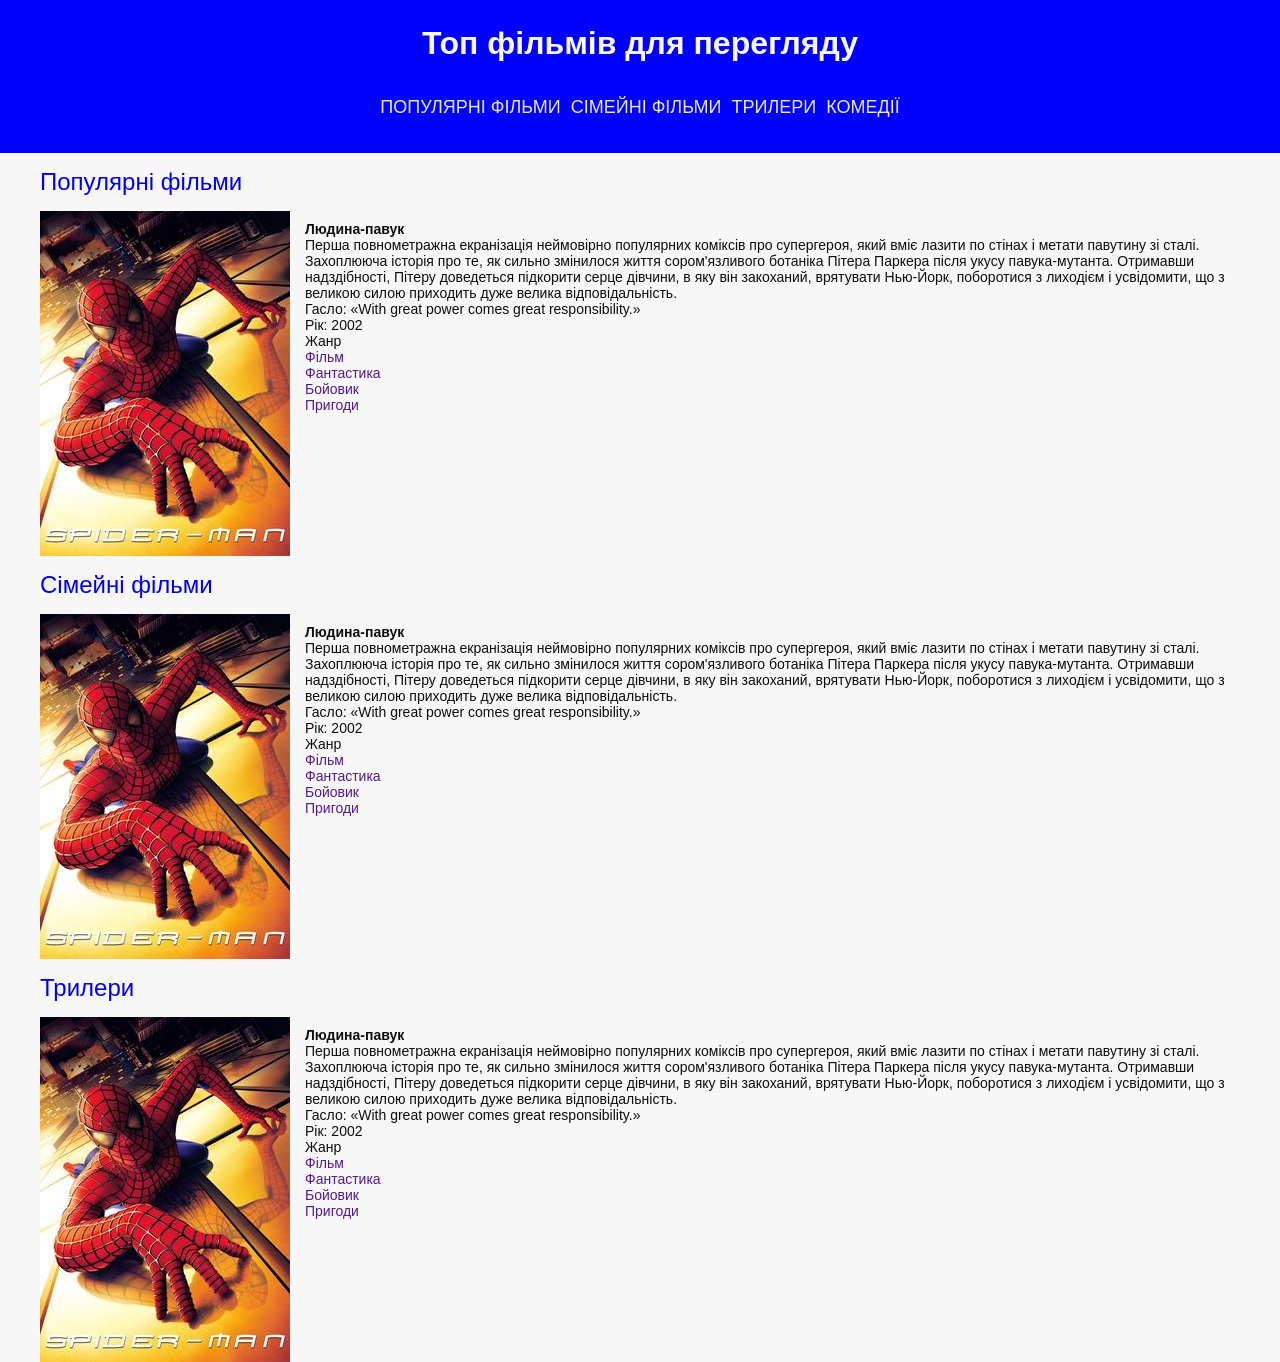
==== movie.html @ f0b96d6a "fix" ====
<!DOCTYPE html>
<html lang="en">
<head>
    <meta charset="UTF-8">
    <meta name="viewport" content="width=device-width, initial-scale=1.0">

    <meta name="description" content="Топ фільми">

    <title>Топ фільми</title>

    <link rel="stylesheet" href="./css/styles.css">


    <!-- Google tag (gtag.js) -->
    <script async src="https://www.googletagmanager.com/gtag/js?id=G-W7173Y56BG"></script>
    <script>
        window.dataLayer = window.dataLayer || [];
        function gtag(){dataLayer.push(arguments);}
        gtag('js', new Date());

        gtag('config', 'G-W7173Y56BG');
    </script>
</head>
<body>

    <div class="wrapper">
        <header class="header">
            <div class="header__container _container">
                <h1 class="header__title">Топ фільмів для перегляду</h1>

                <nav class="nav nav__menu">
                   <ul class="menu__list">
                        <li class="menu__item">
                             <a href="" class="item-menu__link item-link">Популярні фільми</a>
                        </li>
                        <li class="menu__item">
                            <a href="" class="item-menu__link item-link">Сімейні фільми</a>
                        </li>
                        <li class="menu__item">
                            <a href="" class="item-menu__link item-link">Трилери</a>
                        </li>
                        <li class="menu__item">
                            <a href="" class="item-menu__link item-link">Комедії</a>
                        </li>
                   </ul>
                </nav>
            </div>
        </header>

        <main class="main">
            <section id="popular" class="popular__section">
                <div class="popular__container _container">
                    <h2 class="popular__title title">
                        <a href="./popular">Популярні фільми</a>
                       
                    </h2>

                    <article>
                        <div class="movie__card">
                            <div class="img-card__wrap">
                                <img src="./img/spider-man.jpg" alt="Людина-павук" class="movie__img _img">
                            </div>

                            <div class="movie-card__body">
                                <h3 class="movie-card__title">Людина-павук</h3>

                                <p class="info-movie__description">
                                    Перша повнометражна екранізація неймовірно популярних коміксів про супергероя, який вміє лазити по стінах і метати павутину зі сталі. Захоплююча історія про те, як сильно змінилося життя сором'язливого ботаніка Пітера Паркера після укусу павука-мутанта. Отримавши надздібності, Пітеру доведеться підкорити серце дівчини, в яку він закоханий, врятувати Нью-Йорк, поборотися з лиходієм і усвідомити, що з великою силою приходить дуже велика відповідальність.
                                </p>

                                <div class="movir-card__info">
                                    <ul class="movie-info__list">
                                        <li class="info-movie__item">
                                            <span>Гасло:</span>
                                            <span>«With great power comes great responsibility.»</span>
                                        </li>
                                        <li class="info-movie__item">
                                            <span>Рік:</span>
                                            <span>2002</span>
                                        </li>
                                        <li class="info-movie__item">
                                            <span>Жанр</span>
                                            
                                            <ul class="genre__list">
                                                <li class="genre__item">
                                                    <a href="" class="genre__link"><span>Фільм</span></a>
                                                </li>
                                                <li class="genre__item">
                                                    <a href="" class="genre__link"><span>Фантастика</span></a>
                                                </li>
                                                <li class="genre__item">
                                                    <a href="" class="genre__link"><span>Бойовик</span></a>
                                                </li>
                                                <li class="genre__item">
                                                    <a href="" class="genre__link"><span>Пригоди</span></a>
                                                </li>
                                            </ul>
                                        </li>
                                        <li class="info-movie__item">
                                            <span></span>
                                            <span></span>
                                        </li>
                                    </ul>
                                </div>

                                
                            </div>
                        </div>
                    </article>
                </div>
            </section>
            
            <section id="family" class="family__section">
                <div class="family__container _container">
                    <h2 class="family__title title">
                        <a href="./family"> Сімейні фільми</a>
                    </h2>
                    <article>
                        <div class="movie__card">
                            <div class="img-card__wrap">
                                <img src="./img/spider-man.jpg" alt="Людина-павук" class="movie__img _img">
                            </div>

                            <div class="movie-card__body">
                                <h3 class="movie-card__title">Людина-павук</h3>

                                <p class="info-movie__description">
                                    Перша повнометражна екранізація неймовірно популярних коміксів про супергероя, який вміє лазити по стінах і метати павутину зі сталі. Захоплююча історія про те, як сильно змінилося життя сором'язливого ботаніка Пітера Паркера після укусу павука-мутанта. Отримавши надздібності, Пітеру доведеться підкорити серце дівчини, в яку він закоханий, врятувати Нью-Йорк, поборотися з лиходієм і усвідомити, що з великою силою приходить дуже велика відповідальність.
                                </p>

                                <div class="movir-card__info">
                                    <ul class="movie-info__list">
                                        <li class="info-movie__item">
                                            <span>Гасло:</span>
                                            <span>«With great power comes great responsibility.»</span>
                                        </li>
                                        <li class="info-movie__item">
                                            <span>Рік:</span>
                                            <span>2002</span>
                                        </li>
                                        <li class="info-movie__item">
                                            <span>Жанр</span>
                                            
                                            <ul class="genre__list">
                                                <li class="genre__item">
                                                    <a href="" class="genre__link"><span>Фільм</span></a>
                                                </li>
                                                <li class="genre__item">
                                                    <a href="" class="genre__link"><span>Фантастика</span></a>
                                                </li>
                                                <li class="genre__item">
                                                    <a href="" class="genre__link"><span>Бойовик</span></a>
                                                </li>
                                                <li class="genre__item">
                                                    <a href="" class="genre__link"><span>Пригоди</span></a>
                                                </li>
                                            </ul>
                                        </li>
                                        <li class="info-movie__item">
                                            <span></span>
                                            <span></span>
                                        </li>
                                    </ul>
                                </div>

                                
                            </div>
                        </div>
                    </article>
                </div>
            </section>
            
            <section id="trailer" class="trailer__section">
                <div class="trailer__container _container">
                    <h2 class="trailer__title title">
                        <a href="./trailer">Трилери</a>
                    </h2>

                    <article>
                        <div class="movie__card">
                            <div class="img-card__wrap">
                                <img src="./img/spider-man.jpg" alt="Людина-павук" class="movie__img _img">
                            </div>

                            <div class="movie-card__body">
                                <h3 class="movie-card__title">Людина-павук</h3>

                                <p class="info-movie__description">
                                    Перша повнометражна екранізація неймовірно популярних коміксів про супергероя, який вміє лазити по стінах і метати павутину зі сталі. Захоплююча історія про те, як сильно змінилося життя сором'язливого ботаніка Пітера Паркера після укусу павука-мутанта. Отримавши надздібності, Пітеру доведеться підкорити серце дівчини, в яку він закоханий, врятувати Нью-Йорк, поборотися з лиходієм і усвідомити, що з великою силою приходить дуже велика відповідальність.
                                </p>

                                <div class="movir-card__info">
                                    <ul class="movie-info__list">
                                        <li class="info-movie__item">
                                            <span>Гасло:</span>
                                            <span>«With great power comes great responsibility.»</span>
                                        </li>
                                        <li class="info-movie__item">
                                            <span>Рік:</span>
                                            <span>2002</span>
                                        </li>
                                        <li class="info-movie__item">
                                            <span>Жанр</span>
                                            
                                            <ul class="genre__list">
                                                <li class="genre__item">
                                                    <a href="" class="genre__link"><span>Фільм</span></a>
                                                </li>
                                                <li class="genre__item">
                                                    <a href="" class="genre__link"><span>Фантастика</span></a>
                                                </li>
                                                <li class="genre__item">
                                                    <a href="" class="genre__link"><span>Бойовик</span></a>
                                                </li>
                                                <li class="genre__item">
                                                    <a href="" class="genre__link"><span>Пригоди</span></a>
                                                </li>
                                            </ul>
                                        </li>
                                        <li class="info-movie__item">
                                            <span></span>
                                            <span></span>
                                        </li>
                                    </ul>
                                </div>

                                
                            </div>
                        </div>
                    </article>
                </div>
            </section>

        </main>

        <footer class="footer"></footer>
    </div>

    <!-- <script src="http://localhost:5500/js/main.js"></script> -->
    <!-- <script src="http://127.0.0.1:5500/js/main.js"></script> -->
     <script src="./js/main.js"></script>
</body>
</html>
---- css/styles.css ----
/* ==== RESET CSS ==== */

* {
    margin: 0;
    padding: 0;
    box-sizing: border-box;
}


a {
    text-decoration: none;
}

ul, ol li {
    list-style: none;
}

h1,
h2,
h3,
h4,
h5,
h6 {
    font-size: inherit;
    font-family: inherit;
}

/* ==== RESET CSS ==== */


body {
    font-family: Arial, sans-serif;
    font-size: 14px;
    font-weight: 400;
    background-color: #f7f7f7;
    color: #0e0e0e;
}


.wrapper {}

._container {
    max-width: 1230px;
    padding: 0 15px;
    margin: 0 auto;
}

._img {
    display: block;
}



/*  */


.header {

    padding: 25px 0;
    
    background-color: #0000ff;
    color: #f7f7f7;
}

.header__container {
  
}

.header__title {
    font-size: 32px;
    text-align: center;
    margin-bottom: 25px;
}

.nav {}

.nav__menu {}

.menu__list {
    display: flex;
    justify-content: center;
    gap: 10px;
}

.menu__item {}

.item-menu__link {
    display: inline-block;

    padding: 10px 0;

    font-size: 18px;

    text-transform: uppercase;

    color: #e9e9e9;

    transition: all 0.3s ease;
}

.item-menu__link:hover {
    color: #ffa500;
}

.item-link {}


.title {

    padding: 15px 0;

    font-size: 24px;
    font-weight: 500;
}

/* ==== MOVIE CARD */


.movie__card {
    display: flex;
}

.img-card__wrap {
    flex-shrink: 0;

    /* тумба */
    width: 250px;
    height: 345px;
}

.movie__img {
    width: 100%;
    height: 100%;
}

.movie-card__body {
    padding: 10px 15px;
}

/* ==== MOVIE CARD */
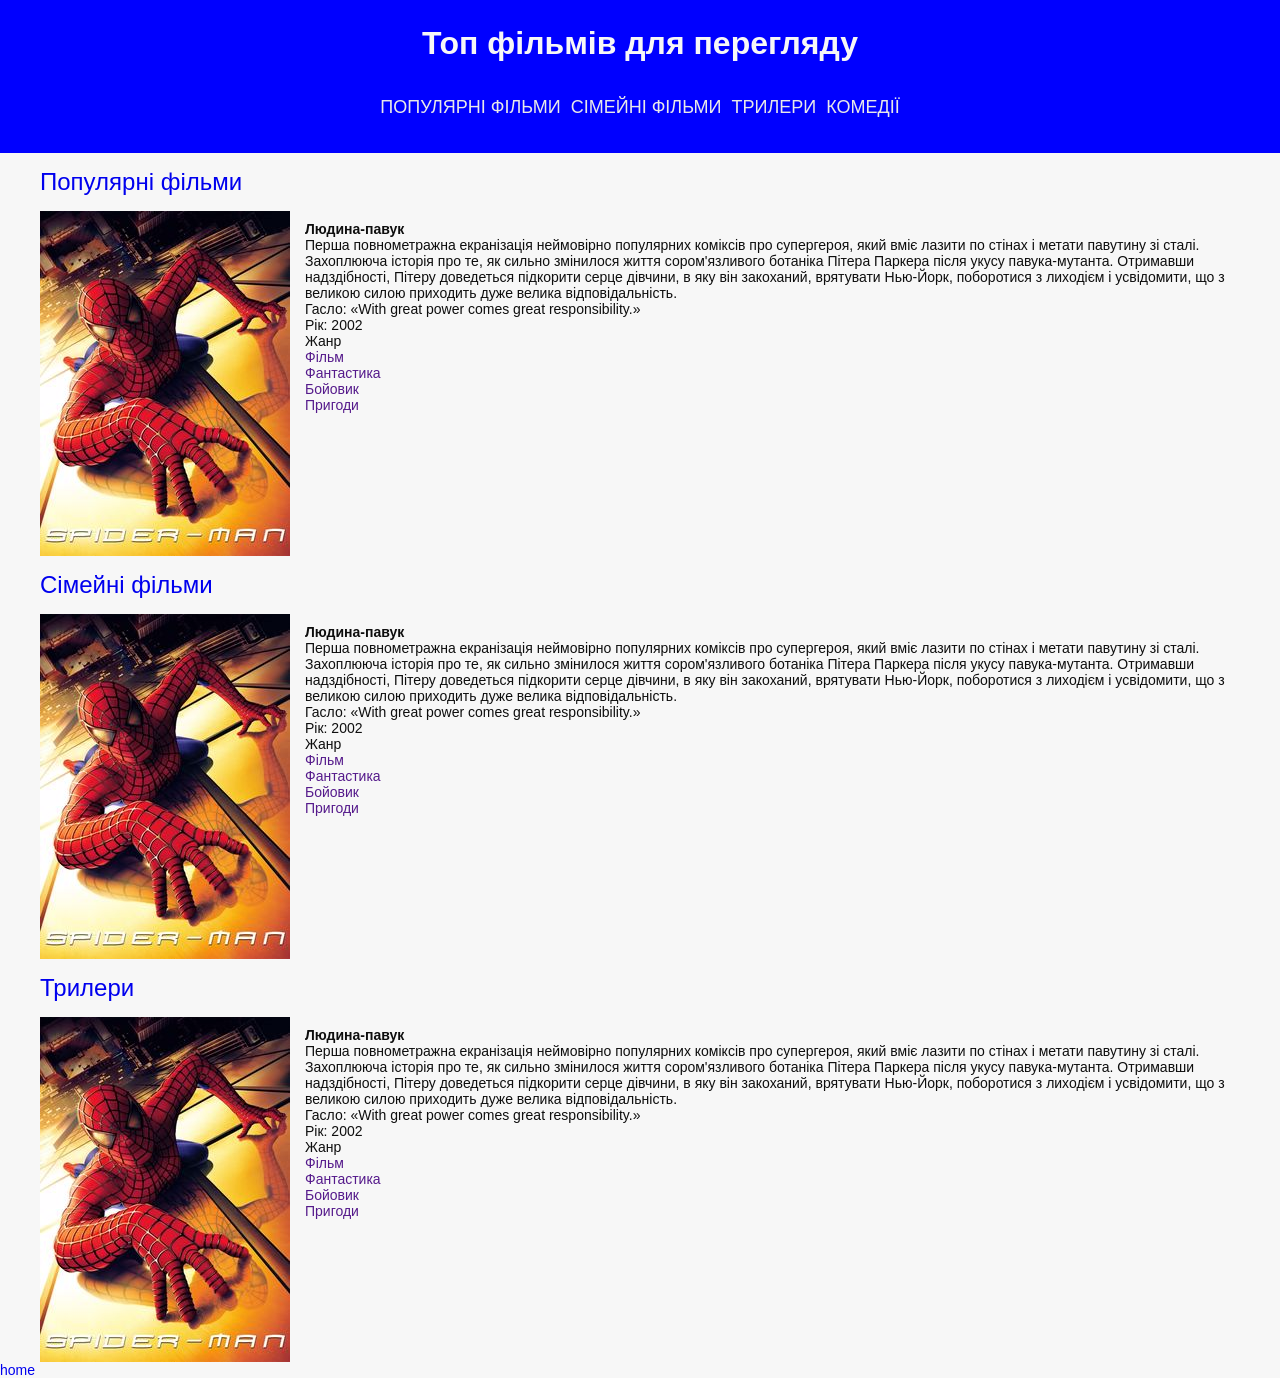
==== commit 3451ab6f: "fix" ====
--- a/movie.html
+++ b/movie.html
@@ -231,6 +231,10 @@
                 </div>
             </section>
 
+
+            <div>
+                <a href="./index.html">home</a>
+            </div>
         </main>
 
         <footer class="footer"></footer>
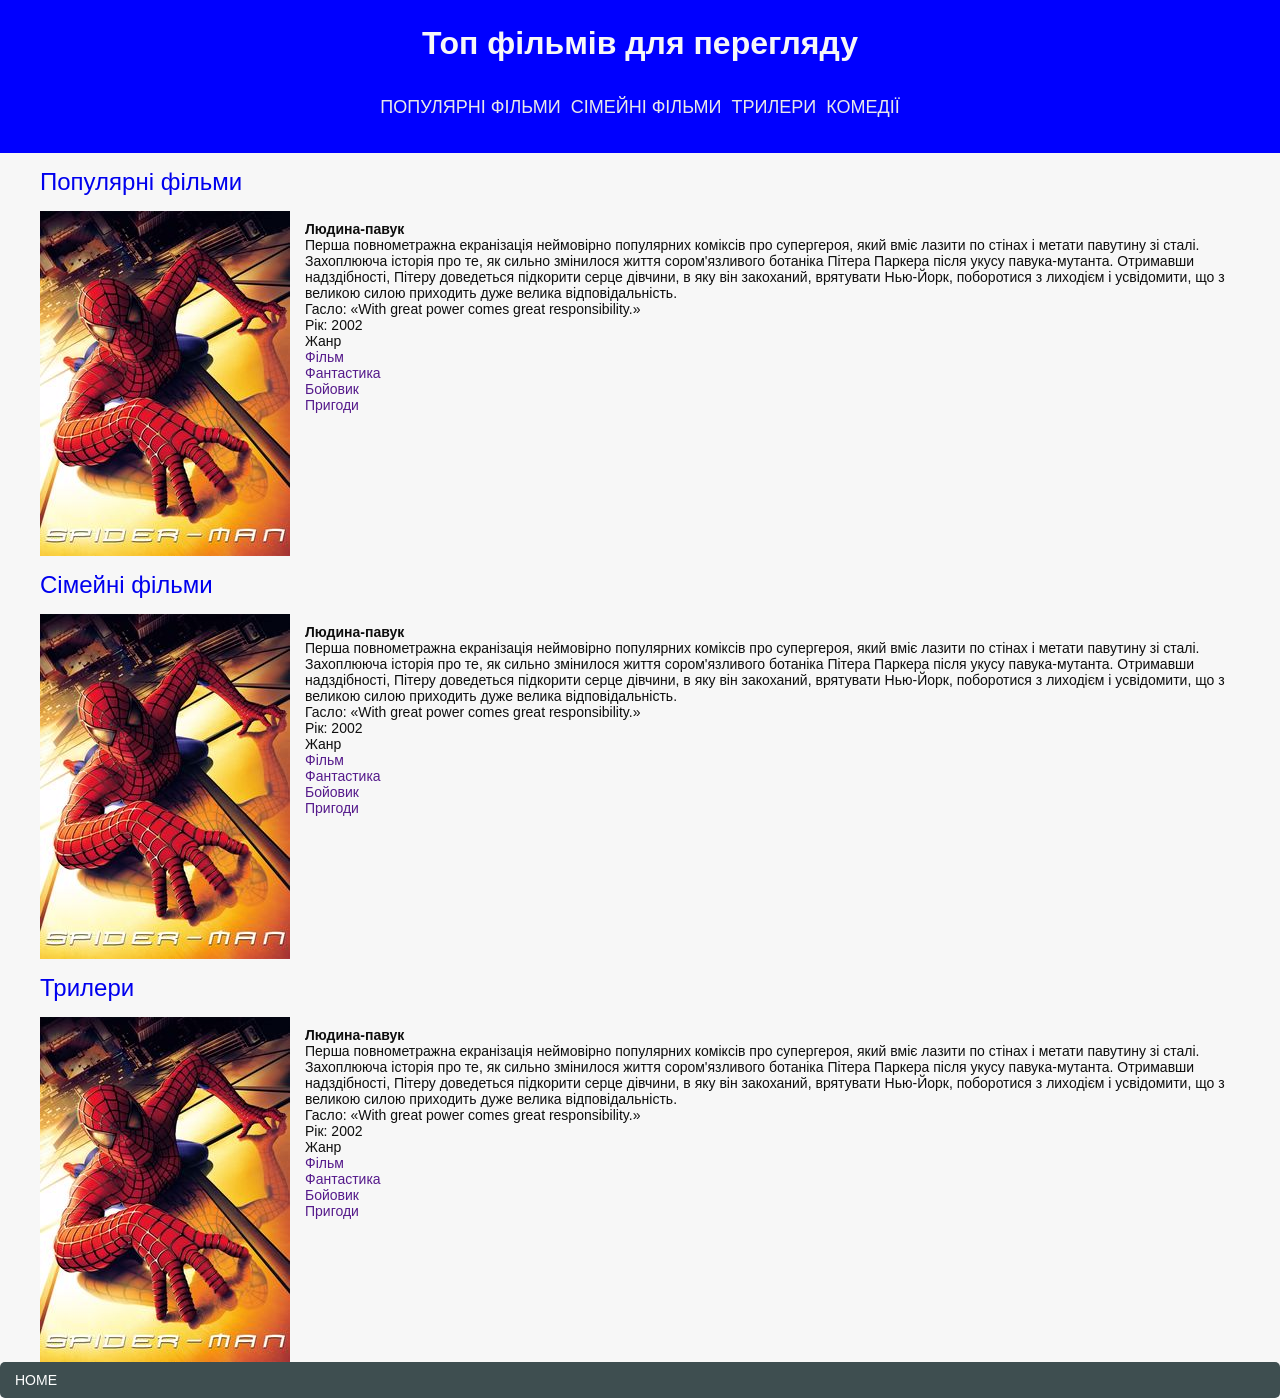
==== commit 8c5c4f25: "fix" ====
--- a/movie.html
+++ b/movie.html
@@ -233,7 +233,13 @@
 
 
             <div>
-                <a href="./index.html">home</a>
+                <a 
+                    href="./index.html"
+                    class="pagination__link pagination__link--prev "
+                    onclick="gtag('event', 'click', {'event_category': 'Link', 'event_label': 'Page Link'})"
+                >
+                    home
+                </a>
             </div>
         </main>
 
--- a/css/styles.css
+++ b/css/styles.css
@@ -113,6 +113,48 @@
     font-weight: 500;
 }
 
+/* NEXT / PREV */
+.pagination {
+    display: flex;
+    justify-content: center;
+    padding: 25px 0;
+}
+
+.pagination__link {
+    display: flex;
+    align-items: center;
+    gap: 5px;
+
+    padding: 10px 15px;
+
+    text-decoration: none;
+    text-transform: uppercase;
+
+    background-color: #3E4E50;
+    color: white;
+    
+    border-radius: 5px;
+
+}
+
+.pagination__link:hover {
+    background-color: #2f3c3d;
+    
+}
+
+.pagination__link--prev {
+    align-self: flex-start;
+}
+
+.pagination__link--next {
+    align-self: flex-end;
+}
+
+
+/* NEXT / PREV */
+
+
+
 /* ==== MOVIE CARD */
 
 
